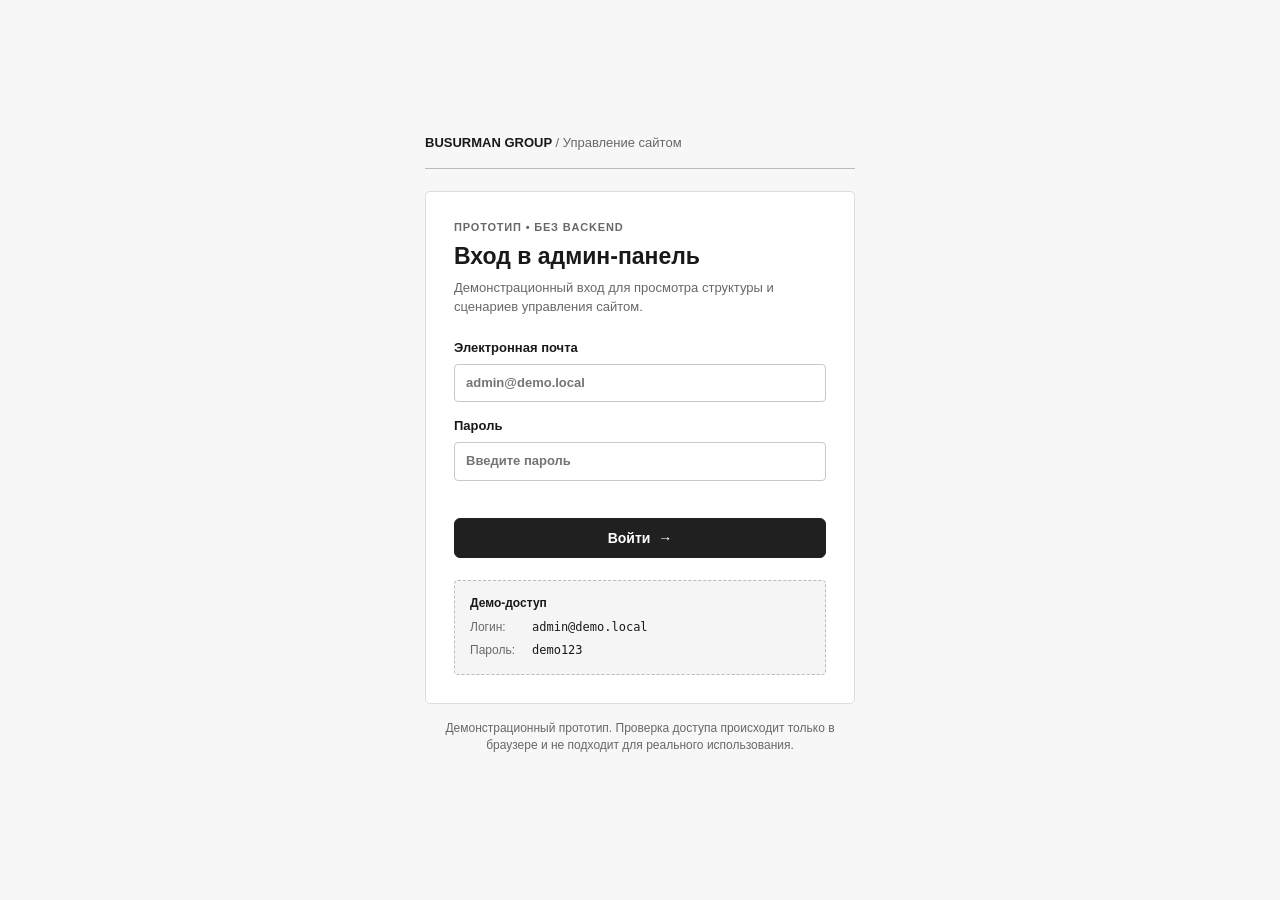
==== index.html @ 4810dc95 "first commit" ====
<!doctype html>
<html lang="ru">
<head>
  <meta charset="utf-8">
  <meta name="viewport" content="width=device-width, initial-scale=1">
  <meta name="robots" content="noindex, nofollow">
  <title>Админ-панель — Прототип</title>
  <link rel="stylesheet" href="style.css">
  <script src="app.js" defer></script>
</head>
<body data-page="admin">
  <svg aria-hidden="true" class="icon-sprite" xmlns="http://www.w3.org/2000/svg">
    <symbol id="icon-home" viewBox="0 0 24 24"><path d="M3 10.5 12 3l9 7.5" fill="none" stroke="currentColor" stroke-width="1.8" stroke-linecap="round" stroke-linejoin="round"/><path d="M5.5 9.5V20h13V9.5" fill="none" stroke="currentColor" stroke-width="1.8" stroke-linecap="round" stroke-linejoin="round"/><path d="M9.5 20v-6h5v6" fill="none" stroke="currentColor" stroke-width="1.8" stroke-linecap="round" stroke-linejoin="round"/></symbol>
    <symbol id="icon-book" viewBox="0 0 24 24"><path d="M5 4.5h10.5a3 3 0 0 1 3 3V19H8a3 3 0 0 0-3 3Z" fill="none" stroke="currentColor" stroke-width="1.8" stroke-linecap="round" stroke-linejoin="round"/><path d="M5 4.5V21" fill="none" stroke="currentColor" stroke-width="1.8" stroke-linecap="round" stroke-linejoin="round"/><path d="M8 8h7M8 11.5h7" fill="none" stroke="currentColor" stroke-width="1.8" stroke-linecap="round"/></symbol>
    <symbol id="icon-calendar" viewBox="0 0 24 24"><rect x="3.5" y="5.5" width="17" height="15" rx="2.5" fill="none" stroke="currentColor" stroke-width="1.8"/><path d="M7.5 3.5v4M16.5 3.5v4M3.5 9.5h17" fill="none" stroke="currentColor" stroke-width="1.8" stroke-linecap="round"/></symbol>
    <symbol id="icon-layout" viewBox="0 0 24 24"><rect x="3.5" y="4" width="17" height="16" rx="2.5" fill="none" stroke="currentColor" stroke-width="1.8"/><path d="M3.5 9.5h17M10 9.5V20" fill="none" stroke="currentColor" stroke-width="1.8"/></symbol>
    <symbol id="icon-users" viewBox="0 0 24 24"><path d="M9 11a3.25 3.25 0 1 0 0-6.5A3.25 3.25 0 0 0 9 11Zm7 1a2.75 2.75 0 1 0 0-5.5A2.75 2.75 0 0 0 16 12Z" fill="none" stroke="currentColor" stroke-width="1.8" stroke-linecap="round" stroke-linejoin="round"/><path d="M3.5 19a5.5 5.5 0 0 1 11 0M13.5 19a4.5 4.5 0 0 1 7 0" fill="none" stroke="currentColor" stroke-width="1.8" stroke-linecap="round"/></symbol>
    <symbol id="icon-play" viewBox="0 0 24 24"><circle cx="12" cy="12" r="8.5" fill="none" stroke="currentColor" stroke-width="1.8"/><path d="m10 8.8 5.5 3.2L10 15.2Z" fill="currentColor"/></symbol>
    <symbol id="icon-media" viewBox="0 0 24 24"><path d="M4 16V8a2 2 0 0 1 2-2h1.5a1 1 0 0 1 1 1v10a1 1 0 0 1-1 1H6a2 2 0 0 1-2-2Zm11.5 1V7a1 1 0 0 1 1-1H18a2 2 0 0 1 2 2v8a2 2 0 0 1-2 2h-1.5a1 1 0 0 1-1-1Z" fill="none" stroke="currentColor" stroke-width="1.8"/><path d="M8.5 8.5a6 6 0 0 1 7 0" fill="none" stroke="currentColor" stroke-width="1.8" stroke-linecap="round"/></symbol>
    <symbol id="icon-inbox" viewBox="0 0 24 24"><path d="M4.5 8.5 7 5h10l2.5 3.5V18a2 2 0 0 1-2 2h-11a2 2 0 0 1-2-2Z" fill="none" stroke="currentColor" stroke-width="1.8" stroke-linejoin="round"/><path d="M4.5 13h4l1.5 2h4l1.5-2h4" fill="none" stroke="currentColor" stroke-width="1.8" stroke-linecap="round" stroke-linejoin="round"/></symbol>
    <symbol id="icon-card" viewBox="0 0 24 24"><rect x="3.5" y="6" width="17" height="12" rx="2.5" fill="none" stroke="currentColor" stroke-width="1.8"/><path d="M3.5 10h17M7 14.5h3.5" fill="none" stroke="currentColor" stroke-width="1.8" stroke-linecap="round"/></symbol>
    <symbol id="icon-settings" viewBox="0 0 24 24"><path d="M12 8.5A3.5 3.5 0 1 0 12 15.5 3.5 3.5 0 0 0 12 8.5Z" fill="none" stroke="currentColor" stroke-width="1.8"/><path d="M19.4 13.2a1 1 0 0 0 .2 1.1l.1.1a1.8 1.8 0 0 1 0 2.5l-.2.2a1.8 1.8 0 0 1-2.5 0l-.1-.1a1 1 0 0 0-1.1-.2 1 1 0 0 0-.6.9V18a1.8 1.8 0 0 1-1.8 1.8h-.8A1.8 1.8 0 0 1 10.8 18v-.2a1 1 0 0 0-.6-.9 1 1 0 0 0-1.1.2l-.1.1a1.8 1.8 0 0 1-2.5 0l-.2-.2a1.8 1.8 0 0 1 0-2.5l.1-.1a1 1 0 0 0 .2-1.1 1 1 0 0 0-.9-.6H5.5A1.8 1.8 0 0 1 3.7 11v-.8a1.8 1.8 0 0 1 1.8-1.8h.2a1 1 0 0 0 .9-.6 1 1 0 0 0-.2-1.1l-.1-.1a1.8 1.8 0 0 1 0-2.5l.2-.2a1.8 1.8 0 0 1 2.5 0l.1.1a1 1 0 0 0 1.1.2 1 1 0 0 0 .6-.9V3.9A1.8 1.8 0 0 1 12.6 2h.8a1.8 1.8 0 0 1 1.8 1.8V4a1 1 0 0 0 .6.9 1 1 0 0 0 1.1-.2l.1-.1a1.8 1.8 0 0 1 2.5 0l.2.2a1.8 1.8 0 0 1 0 2.5l-.1.1a1 1 0 0 0-.2 1.1 1 1 0 0 0 .9.6h.2a1.8 1.8 0 0 1 1.8 1.8v.8a1.8 1.8 0 0 1-1.8 1.8h-.2a1 1 0 0 0-.9.6Z" fill="none" stroke="currentColor" stroke-width="1.4" stroke-linecap="round" stroke-linejoin="round"/></symbol>
    <symbol id="icon-menu" viewBox="0 0 24 24"><path d="M4 7h16M4 12h16M4 17h16" fill="none" stroke="currentColor" stroke-width="1.9" stroke-linecap="round"/></symbol>
    <symbol id="icon-close" viewBox="0 0 24 24"><path d="M6 6 18 18M18 6 6 18" fill="none" stroke="currentColor" stroke-width="1.9" stroke-linecap="round"/></symbol>
    <symbol id="icon-plus" viewBox="0 0 24 24"><path d="M12 5v14M5 12h14" fill="none" stroke="currentColor" stroke-width="1.9" stroke-linecap="round"/></symbol>
    <symbol id="icon-edit" viewBox="0 0 24 24"><path d="m4 16 10.5-10.5a2.1 2.1 0 0 1 3 0l1 1a2.1 2.1 0 0 1 0 3L8 20l-4 .5Z" fill="none" stroke="currentColor" stroke-width="1.8" stroke-linejoin="round"/><path d="M13 7l4 4" fill="none" stroke="currentColor" stroke-width="1.8" stroke-linecap="round"/></symbol>
    <symbol id="icon-trash" viewBox="0 0 24 24"><path d="M5 7h14M9 7V5h6v2M8 10v7M12 10v7M16 10v7M7 7l1 12h8l1-12" fill="none" stroke="currentColor" stroke-width="1.8" stroke-linecap="round" stroke-linejoin="round"/></symbol>
    <symbol id="icon-check" viewBox="0 0 24 24"><path d="m5 12 4.2 4.2L19 6.5" fill="none" stroke="currentColor" stroke-width="1.9" stroke-linecap="round" stroke-linejoin="round"/></symbol>
    <symbol id="icon-eye" viewBox="0 0 24 24"><path d="M2.5 12s3.5-6 9.5-6 9.5 6 9.5 6-3.5 6-9.5 6-9.5-6-9.5-6Z" fill="none" stroke="currentColor" stroke-width="1.8" stroke-linejoin="round"/><circle cx="12" cy="12" r="2.8" fill="none" stroke="currentColor" stroke-width="1.8"/></symbol>
  </svg>

  <div class="shell" id="shell">
    <aside class="sidebar" id="sidebar" aria-label="Основная навигация">
      <div class="brand">
        <div class="brand-name">BUSURMAN GROUP</div>
        <div class="brand-subtitle">Администрирование сайта</div>
      </div>
      <nav id="sidebarNav">
        <div class="nav-group-title">ОБЩЕЕ</div>
        <a class="nav-link" href="#/overview" data-route="overview"><svg class="nav-icon" aria-hidden="true"><use href="#icon-home"></use></svg><span>Обзор</span></a>

        <div class="nav-group-title">КОНТЕНТ</div>
        <a class="nav-link" href="#/programs" data-route="programs"><svg class="nav-icon" aria-hidden="true"><use href="#icon-book"></use></svg><span>Программы и цены</span></a>
        <a class="nav-link" href="#/events" data-route="events"><svg class="nav-icon" aria-hidden="true"><use href="#icon-calendar"></use></svg><span>События и места</span></a>
        <a class="nav-link" href="#/site" data-route="site"><svg class="nav-icon" aria-hidden="true"><use href="#icon-layout"></use></svg><span>Контент сайта</span></a>
        <a class="nav-link" href="#/community" data-route="community"><svg class="nav-icon" aria-hidden="true"><use href="#icon-users"></use></svg><span>Сообщество</span></a>
        <a class="nav-link" href="#/reviews" data-route="reviews"><svg class="nav-icon" aria-hidden="true"><use href="#icon-play"></use></svg><span>Видеоотзывы</span></a>
        <a class="nav-link" href="#/media" data-route="media"><svg class="nav-icon" aria-hidden="true"><use href="#icon-media"></use></svg><span>Медиа</span></a>

        <div class="nav-group-title">ЗАЯВКИ И ОПЛАТЫ</div>
        <a class="nav-link" href="#/leads" data-route="leads"><svg class="nav-icon" aria-hidden="true"><use href="#icon-inbox"></use></svg><span>Заявки</span></a>
        <a class="nav-link" href="#/payments" data-route="payments"><svg class="nav-icon" aria-hidden="true"><use href="#icon-card"></use></svg><span>Оплаты</span></a>

        <div class="nav-group-title">СИСТЕМА</div>
        <a class="nav-link" href="#/settings" data-route="settings"><svg class="nav-icon" aria-hidden="true"><use href="#icon-settings"></use></svg><span>Настройки</span></a>
      </nav>
      <div class="sidebar-footer">ТЗ v2 · 22.10.2026<br>Прототип интерфейса</div>
    </aside>

    <div class="workspace">
      <header class="topbar">
        <div class="topbar-left">
          <button type="button" class="icon-button mobile-menu" id="menuToggle" aria-label="Открыть меню" aria-expanded="false"><svg class="icon" aria-hidden="true"><use href="#icon-menu"></use></svg></button>
          <span class="topbar-label">Система управления сайтом</span>
          <span class="topbar-separator">/</span>
          <span id="currentPageName">Обзор</span>
        </div>
        <div class="topbar-right"><span class="prototype-pill">ДЕМО</span><span class="topbar-user">Администратор</span><button class="btn btn-small" type="button" data-action="logout">Выйти</button></div>
      </header>
      <main class="content" id="mainContent" tabindex="-1"></main>
    </div>
    <div id="mobileBackdrop" class="mobile-backdrop" hidden></div>
  </div>
  <div id="modalRoot"></div>
  <div id="toast" class="toast" role="status" aria-live="polite"></div>
</body>
</html>
---- style.css ----
:root {
  color-scheme: light;
  --bg: #f7f7f7;
  --paper: #ffffff;
  --ink: #191919;
  --muted: #686868;
  --border: #dddddd;
  --border-strong: #bfbfbf;
  --fill: #f1f1f1;
  --focus: #444;
  --danger: #a42c2c;
  --radius: 6px;
  font-family: -apple-system, BlinkMacSystemFont, "Segoe UI", Arial, sans-serif;
  font-size: 14px;
  line-height: 1.45;
}
* { box-sizing: border-box; }
html, body { margin: 0; min-height: 100%; }
body { background: var(--bg); color: var(--ink); }
a { color: inherit; text-decoration: none; }
a:hover { text-decoration: underline; }
button, input, select, textarea { font: inherit; }
button { cursor: pointer; }
button:disabled { cursor: not-allowed; opacity: .45; }
:focus-visible { outline: 2px solid var(--focus); outline-offset: 2px; }
h1, h2, h3, h4, p { margin-top: 0; }
h1 { font-size: 25px; line-height: 1.2; font-weight: 650; margin-bottom: 8px; }
h2 { font-size: 17px; font-weight: 650; margin-bottom: 0; }
h3 { font-size: 15px; font-weight: 650; margin-bottom: 8px; }
p { margin-bottom: 12px; }
.muted { color: var(--muted); }
.tiny { font-size: 12px; }
.small { font-size: 13px; }
.eyebrow { font-size: 11px; letter-spacing: .075em; font-weight: 700; color: var(--muted); }
.helper { color: var(--muted); font-size: 12px; margin-top: 4px; }
.shell { display: flex; min-height: 100vh; }
.sidebar { position: sticky; top: 0; height: 100vh; overflow-y: auto; flex: 0 0 246px; background: var(--paper); border-right: 1px solid var(--border); display: flex; flex-direction: column; }
.brand { padding: 24px 20px 18px; border-bottom: 1px solid var(--border); }
.brand-name { font-size: 14px; font-weight: 750; letter-spacing: .025em; }
.brand-subtitle { font-size: 12px; margin-top: 4px; color: var(--muted); }
.sidebar nav { padding: 12px 10px; }
.nav-group-title { font-size: 10px; font-weight: 700; letter-spacing: .09em; color: #777; padding: 18px 12px 7px; }
.nav-link { padding: 10px 12px; display: flex; align-items: center; gap: 10px; border-radius: 8px; color: #4d4d4d; font-size: 13px; }
.nav-link:hover { background: var(--fill); text-decoration: none; }
.nav-link.active { background: #efefef; color: #111; font-weight: 650; box-shadow: inset 0 0 0 1px #d5d5d5; }
.icon-sprite { position: absolute; width: 0; height: 0; overflow: hidden; }
.icon { width: 18px; height: 18px; display: inline-block; flex: 0 0 auto; }
.nav-icon { width: 18px; height: 18px; color: #666; flex: 0 0 auto; }
.nav-link.active .nav-icon { color: #111; }
.sidebar-footer { border-top: 1px solid var(--border); padding: 18px 20px; color: var(--muted); font-size: 12px; margin-top: auto; }
.workspace { min-width: 0; flex: 1; }
.topbar { min-height: 68px; background: var(--paper); border-bottom: 1px solid var(--border); padding: 0 34px; display: flex; justify-content: space-between; align-items: center; gap: 15px; }
.topbar-left, .topbar-right { display: flex; align-items: center; gap: 12px; min-width: 0; }
.topbar-label { color: var(--muted); }
.topbar-separator { color: #ccc; }
.topbar-user { font-size: 13px; }
.prototype-pill { font-size: 10px; padding: 3px 8px; border: 1px solid #aaa; border-radius: 3px; font-weight: 700; letter-spacing: .06em; }
.content { max-width: 1500px; padding: 32px 34px 65px; margin: 0 auto; }
.page-heading { display: flex; align-items: flex-start; justify-content: space-between; gap: 18px; margin-bottom: 22px; }
.page-heading p { color: var(--muted); margin-bottom: 0; max-width: 800px; }
.page-actions, .toolbar, .inline-actions { display: flex; align-items: center; gap: 8px; flex-wrap: wrap; }
.page-actions { justify-content: flex-end; }
.btn { display: inline-flex; justify-content: center; align-items: center; gap: 8px; border: 1px solid #bdbdbd; color: #222; background: var(--paper); border-radius: 6px; padding: 9px 13px; min-height: 36px; text-decoration: none; font-weight: 550; white-space: nowrap; }
.btn .icon { width: 16px; height: 16px; }
.btn:hover:not(:disabled) { background: #f1f1f1; text-decoration: none; }
.btn-primary { color: #fff; background: #202020; border-color: #202020; }
.btn-primary:hover:not(:disabled) { color: #fff; background: #424242; }
.btn-small { padding: 6px 9px; min-height: 29px; font-size: 12px; }
.btn-danger { color: var(--danger); border-color: #c9a4a4; }
.btn-full { width: 100%; }
.link-btn { background: transparent; border: 0; padding: 0; font-weight: 600; color: #252525; text-decoration: underline; }
.danger-text { color: var(--danger); }
.card { border: 1px solid var(--border); background: var(--paper); border-radius: var(--radius); padding: 20px; min-width: 0; }
.card + .card { margin-top: 15px; }
.section-title { display: flex; align-items: center; justify-content: space-between; gap: 15px; margin-bottom: 15px; }
.section-title .btn { flex-shrink: 0; }
.note { border: 1px dashed #bbb; background: #fbfbfb; padding: 13px 16px; font-size: 13px; color: #505050; border-radius: 4px; margin-bottom: 22px; }
.note strong { color: #222; }
.grid { display: grid; gap: 14px; }
.stats-grid { grid-template-columns: repeat(4, minmax(0, 1fr)); margin-bottom: 22px; }
.two-col { grid-template-columns: minmax(0, 1.65fr) minmax(280px, 1fr); }
.three-col { grid-template-columns: repeat(3, minmax(0, 1fr)); }
.stat-label { color: var(--muted); font-size: 12px; }
.stat-top { display: flex; align-items: center; justify-content: space-between; gap: 12px; }
.stat-icon-wrap { width: 38px; height: 38px; border-radius: 10px; display: inline-grid; place-items: center; background: #f2f2f2; border: 1px solid #e2e2e2; color: #3a3a3a; }
.stat-icon-wrap .icon { width: 18px; height: 18px; }
.stat-number { margin-top: 12px; font-size: 29px; line-height: 1; font-weight: 650; letter-spacing: -.025em; }
.stat-foot { color: var(--muted); font-size: 11px; margin-top: 10px; }
.toolbar { padding: 14px; border-bottom: 1px solid var(--border); }
.toolbar input { min-width: 200px; flex: 1; }
.toolbar select { max-width: 220px; }
input, select, textarea { background: #fff; color: #222; border: 1px solid #c9c9c9; padding: 9px 11px; border-radius: 4px; outline: none; max-width: 100%; }
input:focus, select:focus, textarea:focus { border-color: #444; box-shadow: 0 0 0 1px #777; }
input[type="checkbox"] { width: 16px; height: 16px; padding: 0; }
textarea { width: 100%; min-height: 90px; resize: vertical; }
.field { display: flex; flex-direction: column; gap: 6px; min-width: 0; font-size: 13px; font-weight: 600; }
.field > input, .field > select { width: 100%; }
.field small { color: var(--muted); font-size: 11px; font-weight: 400; }
.checkbox-field { display: flex; gap: 9px; align-items: flex-start; font-weight: 500; padding: 10px 0; }
.checkbox-field span { flex: 1; }
.form-grid { display: grid; grid-template-columns: 1fr 1fr; gap: 14px; }
.form-grid > .full { grid-column: 1 / -1; }
.table-wrap { max-width: 100%; overflow-x: auto; }
table { width: 100%; border-collapse: collapse; white-space: nowrap; font-size: 13px; }
thead { background: #fafafa; }
th, td { padding: 12px 14px; text-align: left; border-bottom: 1px solid #e9e9e9; vertical-align: middle; }
th { color: #626262; font-size: 11px; font-weight: 700; }
tbody tr:hover { background: #fcfcfc; }
tr:last-child td { border-bottom: 0; }
.td-wrap { white-space: normal; min-width: 170px; max-width: 330px; }
.cell-primary { font-weight: 600; }
.cell-detail { font-size: 11px; color: var(--muted); margin-top: 3px; }
.row-actions { display: flex; align-items: center; justify-content: flex-end; gap: 8px; }
.tag { display: inline-block; background: #f1f1f1; border: 1px solid #dedede; border-radius: 3px; padding: 3px 7px; font-size: 11px; font-weight: 600; color: #454545; }
.tag.solid { background: #e3e3e3; border-color: #b9b9b9; }
.tag.dashed { background: #fff; border-style: dashed; }
.table-footer { border-top: 1px solid var(--border); display: flex; justify-content: space-between; padding: 11px 14px; gap: 10px; font-size: 12px; color: var(--muted); }
.empty { padding: 38px 20px; text-align: center; color: var(--muted); }
.list-clean { list-style: none; padding: 0; margin: 0; }
.list-clean li { padding: 12px 0; border-top: 1px solid #ebebeb; }
.list-clean li:first-child { border-top: 0; }
.list-row { display: flex; gap: 12px; align-items: flex-start; justify-content: space-between; }
.list-row > div { min-width: 0; }
.list-row p { color: var(--muted); font-size: 12px; margin: 3px 0 0; }
.metric-bar { height: 7px; background: #ececec; border-radius: 4px; overflow: hidden; min-width: 90px; }
.metric-bar span { height: 100%; display: block; background: #555; }
.steps { display: flex; flex-wrap: wrap; gap: 7px; }
.step { flex: 1; min-width: 145px; border: 1px solid #d4d4d4; padding: 12px; border-radius: 4px; }
.step b { display: block; margin-bottom: 5px; }
.step p { color: var(--muted); font-size: 12px; margin: 0; }
.mini-heading { margin-bottom: 6px; font-weight: 650; }
.divider { height: 1px; background: var(--border); margin: 18px 0; }
.preview-list { display: grid; gap: 10px; }
.preview-item { border: 1px dashed var(--border-strong); padding: 14px; display: flex; align-items: center; justify-content: space-between; gap: 14px; border-radius: 4px; }
.preview-item .sequence { font-weight: 700; color: var(--muted); width: 25px; }
.preview-item > div { flex: 1; }
.preview-item small { display: block; margin-top: 3px; color: var(--muted); }
.tabs { display: flex; gap: 5px; border-bottom: 1px solid var(--border); padding: 0 18px; overflow-x: auto; }
.tab { border: none; background: transparent; border-bottom: 2px solid transparent; padding: 12px; white-space: nowrap; }
.tab[aria-selected="true"] { border-bottom-color: #111; font-weight: 650; }
.tab:hover { background: #f8f8f8; }
.info-grid { display: grid; grid-template-columns: 160px 1fr; gap: 10px 16px; }
.info-grid dt { color: var(--muted); }
.info-grid dd { margin: 0; overflow-wrap: anywhere; }
.modal-backdrop { position: fixed; inset: 0; z-index: 50; display: flex; justify-content: center; align-items: center; background: rgb(0 0 0 / .44); padding: 18px; }
.modal { background: white; width: min(700px, 100%); max-height: min(860px, 94vh); display: flex; flex-direction: column; border: 1px solid #777; border-radius: 5px; box-shadow: 0 12px 45px rgb(0 0 0 / .18); }
.modal-header { display: flex; align-items: center; justify-content: space-between; padding: 18px 22px; border-bottom: 1px solid var(--border); }
.modal-header h2 { margin: 0; }
.icon-button { display: inline-grid; place-items: center; width: 34px; height: 34px; background: white; border: 1px solid #ccc; border-radius: 8px; color: #333; }
.icon-button:hover { background: #f5f5f5; }
.icon-button .icon { width: 17px; height: 17px; }
.modal-body { padding: 20px 22px; overflow: auto; flex: 1 1 auto; min-height: 0; }
#entityForm { display: flex; flex-direction: column; min-height: 0; overflow: hidden; }
.modal-footer { flex: 0 0 auto; border-top: 1px solid var(--border); padding: 15px 22px; display: flex; justify-content: flex-end; gap: 9px; }
.form-error { color: var(--danger); font-size: 12px; min-height: 18px; margin: 4px 0; }
.toast { position: fixed; bottom: 25px; right: 25px; z-index: 60; padding: 12px 18px; background: #252525; color: white; border-radius: 4px; box-shadow: 0 8px 24px rgb(0 0 0 / .14); opacity: 0; transform: translateY(12px); pointer-events: none; transition: opacity .2s, transform .2s; font-size: 13px; }
.toast.visible { opacity: 1; transform: translateY(0); }
.login-page { min-height: 100vh; display: grid; place-items: center; padding: 25px; }
.login-wrap { width: 100%; max-width: 430px; }
.login-topline { font-weight: 700; font-size: 13px; padding-bottom: 15px; border-bottom: 1px solid #bbb; margin-bottom: 22px; }
.login-topline span { font-weight: 400; color: var(--muted); }
.login-card { padding: 28px; background: #fff; border: 1px solid var(--border); border-radius: 5px; }
.login-card h1 { font-size: 23px; margin-top: 8px; }
.login-card .muted { font-size: 13px; margin: 0 0 22px; }
.login-card .field { margin-bottom: 15px; }
.demo-credentials { padding: 14px 15px; background: #f5f5f5; border: 1px dashed #bbb; border-radius: 4px; margin-top: 22px; font-size: 12px; }
.demo-credentials > div { margin-top: 6px; display: flex; gap: 8px; }
.demo-credentials span { color: var(--muted); width: 54px; }
.demo-credentials code { font-size: 12px; }
.login-note { margin-top: 16px; text-align: center; }
.quick-grid .btn { justify-content: flex-start; }
.mobile-menu, .mobile-backdrop { display: none; }
@media (max-width: 1050px) { .stats-grid { grid-template-columns: repeat(2, minmax(0, 1fr)); } .two-col, .three-col { grid-template-columns: 1fr; } .sidebar { flex-basis: 220px; } .content { padding: 25px; } .topbar { padding: 0 25px; } }
@media (max-width: 760px) {
  .sidebar { position: fixed; left: 0; top: 0; width: 265px; height: 100vh; z-index: 40; transform: translateX(-110%); transition: transform .2s; box-shadow: 3px 0 16px rgb(0 0 0 / .08); }
  .sidebar.open { transform: translateX(0); }
  .mobile-menu { display: inline-grid; }
  .mobile-backdrop:not([hidden]) { display: block; background: rgb(0 0 0 / .25); position: fixed; inset: 0; z-index: 30; }
  .topbar { min-height: 58px; padding: 0 16px; }
  .topbar-label, .topbar-separator, .topbar-user { display: none; }
  .content { padding: 21px 15px 40px; }
  .page-heading { display: block; }
  .page-actions { margin-top: 13px; justify-content: flex-start; }
  h1 { font-size: 22px; }
  .card { padding: 14px; }
  .toolbar { padding: 10px; }
  .toolbar input { flex-basis: 100%; }
  .toolbar select { max-width: none; flex: 1; min-width: 120px; }
  .form-grid { grid-template-columns: 1fr; }
  .info-grid { grid-template-columns: 110px 1fr; }
  .modal-body { padding: 16px; }
  .modal-header, .modal-footer { padding: 13px 16px; }
  .preview-item { align-items: flex-start; }
  .preview-item .btn { align-self: center; }
}
@media (max-width: 400px) { .stats-grid { grid-template-columns: 1fr 1fr; gap: 8px; } .stat-number { font-size: 23px; } .stat-foot { font-size: 10px; } .login-card { padding: 20px; } }
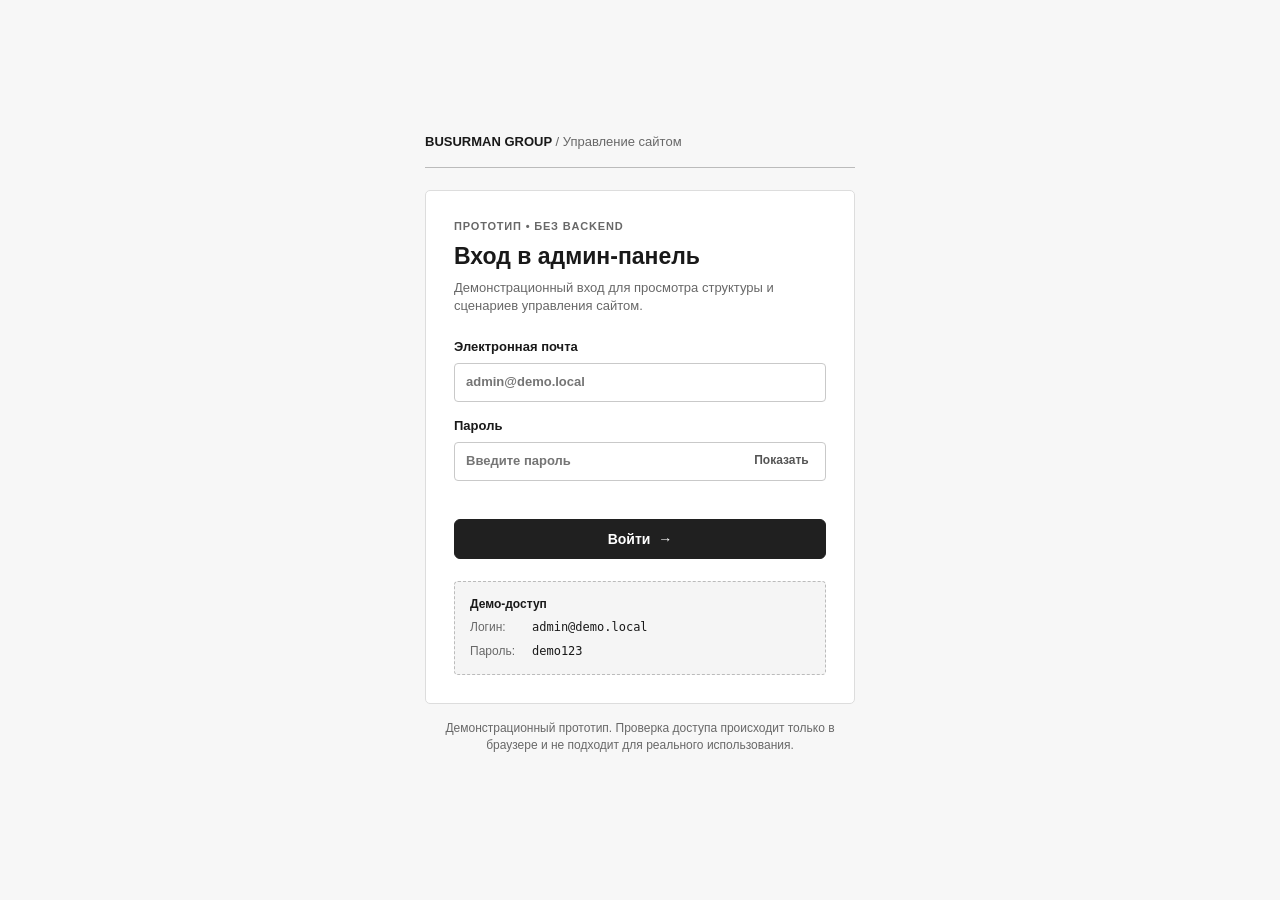
==== commit 9b444874: "feat(admin): improve sidebar navigation with nested menus, custom icons and smooth animations" ====
--- a/index.html
+++ b/index.html
@@ -1,77 +1,115 @@
-<!doctype html>
+<!DOCTYPE html>
+
 <html lang="ru">
 <head>
-  <meta charset="utf-8">
-  <meta name="viewport" content="width=device-width, initial-scale=1">
-  <meta name="robots" content="noindex, nofollow">
-  <title>Админ-панель — Прототип</title>
-  <link rel="stylesheet" href="style.css">
-  <script src="app.js" defer></script>
+<meta charset="utf-8"/>
+<meta content="width=device-width, initial-scale=1" name="viewport"/>
+<meta content="noindex, nofollow" name="robots"/>
+<title>Админ-панель — Прототип</title>
+<link href="style.css?v=5.0.0" rel="stylesheet"/>
+<script defer="" src="app.js?v=5.0.0"></script>
 </head>
 <body data-page="admin">
-  <svg aria-hidden="true" class="icon-sprite" xmlns="http://www.w3.org/2000/svg">
-    <symbol id="icon-home" viewBox="0 0 24 24"><path d="M3 10.5 12 3l9 7.5" fill="none" stroke="currentColor" stroke-width="1.8" stroke-linecap="round" stroke-linejoin="round"/><path d="M5.5 9.5V20h13V9.5" fill="none" stroke="currentColor" stroke-width="1.8" stroke-linecap="round" stroke-linejoin="round"/><path d="M9.5 20v-6h5v6" fill="none" stroke="currentColor" stroke-width="1.8" stroke-linecap="round" stroke-linejoin="round"/></symbol>
-    <symbol id="icon-book" viewBox="0 0 24 24"><path d="M5 4.5h10.5a3 3 0 0 1 3 3V19H8a3 3 0 0 0-3 3Z" fill="none" stroke="currentColor" stroke-width="1.8" stroke-linecap="round" stroke-linejoin="round"/><path d="M5 4.5V21" fill="none" stroke="currentColor" stroke-width="1.8" stroke-linecap="round" stroke-linejoin="round"/><path d="M8 8h7M8 11.5h7" fill="none" stroke="currentColor" stroke-width="1.8" stroke-linecap="round"/></symbol>
-    <symbol id="icon-calendar" viewBox="0 0 24 24"><rect x="3.5" y="5.5" width="17" height="15" rx="2.5" fill="none" stroke="currentColor" stroke-width="1.8"/><path d="M7.5 3.5v4M16.5 3.5v4M3.5 9.5h17" fill="none" stroke="currentColor" stroke-width="1.8" stroke-linecap="round"/></symbol>
-    <symbol id="icon-layout" viewBox="0 0 24 24"><rect x="3.5" y="4" width="17" height="16" rx="2.5" fill="none" stroke="currentColor" stroke-width="1.8"/><path d="M3.5 9.5h17M10 9.5V20" fill="none" stroke="currentColor" stroke-width="1.8"/></symbol>
-    <symbol id="icon-users" viewBox="0 0 24 24"><path d="M9 11a3.25 3.25 0 1 0 0-6.5A3.25 3.25 0 0 0 9 11Zm7 1a2.75 2.75 0 1 0 0-5.5A2.75 2.75 0 0 0 16 12Z" fill="none" stroke="currentColor" stroke-width="1.8" stroke-linecap="round" stroke-linejoin="round"/><path d="M3.5 19a5.5 5.5 0 0 1 11 0M13.5 19a4.5 4.5 0 0 1 7 0" fill="none" stroke="currentColor" stroke-width="1.8" stroke-linecap="round"/></symbol>
-    <symbol id="icon-play" viewBox="0 0 24 24"><circle cx="12" cy="12" r="8.5" fill="none" stroke="currentColor" stroke-width="1.8"/><path d="m10 8.8 5.5 3.2L10 15.2Z" fill="currentColor"/></symbol>
-    <symbol id="icon-media" viewBox="0 0 24 24"><path d="M4 16V8a2 2 0 0 1 2-2h1.5a1 1 0 0 1 1 1v10a1 1 0 0 1-1 1H6a2 2 0 0 1-2-2Zm11.5 1V7a1 1 0 0 1 1-1H18a2 2 0 0 1 2 2v8a2 2 0 0 1-2 2h-1.5a1 1 0 0 1-1-1Z" fill="none" stroke="currentColor" stroke-width="1.8"/><path d="M8.5 8.5a6 6 0 0 1 7 0" fill="none" stroke="currentColor" stroke-width="1.8" stroke-linecap="round"/></symbol>
-    <symbol id="icon-inbox" viewBox="0 0 24 24"><path d="M4.5 8.5 7 5h10l2.5 3.5V18a2 2 0 0 1-2 2h-11a2 2 0 0 1-2-2Z" fill="none" stroke="currentColor" stroke-width="1.8" stroke-linejoin="round"/><path d="M4.5 13h4l1.5 2h4l1.5-2h4" fill="none" stroke="currentColor" stroke-width="1.8" stroke-linecap="round" stroke-linejoin="round"/></symbol>
-    <symbol id="icon-card" viewBox="0 0 24 24"><rect x="3.5" y="6" width="17" height="12" rx="2.5" fill="none" stroke="currentColor" stroke-width="1.8"/><path d="M3.5 10h17M7 14.5h3.5" fill="none" stroke="currentColor" stroke-width="1.8" stroke-linecap="round"/></symbol>
-    <symbol id="icon-settings" viewBox="0 0 24 24"><path d="M12 8.5A3.5 3.5 0 1 0 12 15.5 3.5 3.5 0 0 0 12 8.5Z" fill="none" stroke="currentColor" stroke-width="1.8"/><path d="M19.4 13.2a1 1 0 0 0 .2 1.1l.1.1a1.8 1.8 0 0 1 0 2.5l-.2.2a1.8 1.8 0 0 1-2.5 0l-.1-.1a1 1 0 0 0-1.1-.2 1 1 0 0 0-.6.9V18a1.8 1.8 0 0 1-1.8 1.8h-.8A1.8 1.8 0 0 1 10.8 18v-.2a1 1 0 0 0-.6-.9 1 1 0 0 0-1.1.2l-.1.1a1.8 1.8 0 0 1-2.5 0l-.2-.2a1.8 1.8 0 0 1 0-2.5l.1-.1a1 1 0 0 0 .2-1.1 1 1 0 0 0-.9-.6H5.5A1.8 1.8 0 0 1 3.7 11v-.8a1.8 1.8 0 0 1 1.8-1.8h.2a1 1 0 0 0 .9-.6 1 1 0 0 0-.2-1.1l-.1-.1a1.8 1.8 0 0 1 0-2.5l.2-.2a1.8 1.8 0 0 1 2.5 0l.1.1a1 1 0 0 0 1.1.2 1 1 0 0 0 .6-.9V3.9A1.8 1.8 0 0 1 12.6 2h.8a1.8 1.8 0 0 1 1.8 1.8V4a1 1 0 0 0 .6.9 1 1 0 0 0 1.1-.2l.1-.1a1.8 1.8 0 0 1 2.5 0l.2.2a1.8 1.8 0 0 1 0 2.5l-.1.1a1 1 0 0 0-.2 1.1 1 1 0 0 0 .9.6h.2a1.8 1.8 0 0 1 1.8 1.8v.8a1.8 1.8 0 0 1-1.8 1.8h-.2a1 1 0 0 0-.9.6Z" fill="none" stroke="currentColor" stroke-width="1.4" stroke-linecap="round" stroke-linejoin="round"/></symbol>
-    <symbol id="icon-menu" viewBox="0 0 24 24"><path d="M4 7h16M4 12h16M4 17h16" fill="none" stroke="currentColor" stroke-width="1.9" stroke-linecap="round"/></symbol>
-    <symbol id="icon-close" viewBox="0 0 24 24"><path d="M6 6 18 18M18 6 6 18" fill="none" stroke="currentColor" stroke-width="1.9" stroke-linecap="round"/></symbol>
-    <symbol id="icon-plus" viewBox="0 0 24 24"><path d="M12 5v14M5 12h14" fill="none" stroke="currentColor" stroke-width="1.9" stroke-linecap="round"/></symbol>
-    <symbol id="icon-edit" viewBox="0 0 24 24"><path d="m4 16 10.5-10.5a2.1 2.1 0 0 1 3 0l1 1a2.1 2.1 0 0 1 0 3L8 20l-4 .5Z" fill="none" stroke="currentColor" stroke-width="1.8" stroke-linejoin="round"/><path d="M13 7l4 4" fill="none" stroke="currentColor" stroke-width="1.8" stroke-linecap="round"/></symbol>
-    <symbol id="icon-trash" viewBox="0 0 24 24"><path d="M5 7h14M9 7V5h6v2M8 10v7M12 10v7M16 10v7M7 7l1 12h8l1-12" fill="none" stroke="currentColor" stroke-width="1.8" stroke-linecap="round" stroke-linejoin="round"/></symbol>
-    <symbol id="icon-check" viewBox="0 0 24 24"><path d="m5 12 4.2 4.2L19 6.5" fill="none" stroke="currentColor" stroke-width="1.9" stroke-linecap="round" stroke-linejoin="round"/></symbol>
-    <symbol id="icon-eye" viewBox="0 0 24 24"><path d="M2.5 12s3.5-6 9.5-6 9.5 6 9.5 6-3.5 6-9.5 6-9.5-6-9.5-6Z" fill="none" stroke="currentColor" stroke-width="1.8" stroke-linejoin="round"/><circle cx="12" cy="12" r="2.8" fill="none" stroke="currentColor" stroke-width="1.8"/></symbol>
-  </svg>
-
-  <div class="shell" id="shell">
-    <aside class="sidebar" id="sidebar" aria-label="Основная навигация">
-      <div class="brand">
-        <div class="brand-name">BUSURMAN GROUP</div>
-        <div class="brand-subtitle">Администрирование сайта</div>
-      </div>
-      <nav id="sidebarNav">
-        <div class="nav-group-title">ОБЩЕЕ</div>
-        <a class="nav-link" href="#/overview" data-route="overview"><svg class="nav-icon" aria-hidden="true"><use href="#icon-home"></use></svg><span>Обзор</span></a>
-
-        <div class="nav-group-title">КОНТЕНТ</div>
-        <a class="nav-link" href="#/programs" data-route="programs"><svg class="nav-icon" aria-hidden="true"><use href="#icon-book"></use></svg><span>Программы и цены</span></a>
-        <a class="nav-link" href="#/events" data-route="events"><svg class="nav-icon" aria-hidden="true"><use href="#icon-calendar"></use></svg><span>События и места</span></a>
-        <a class="nav-link" href="#/site" data-route="site"><svg class="nav-icon" aria-hidden="true"><use href="#icon-layout"></use></svg><span>Контент сайта</span></a>
-        <a class="nav-link" href="#/community" data-route="community"><svg class="nav-icon" aria-hidden="true"><use href="#icon-users"></use></svg><span>Сообщество</span></a>
-        <a class="nav-link" href="#/reviews" data-route="reviews"><svg class="nav-icon" aria-hidden="true"><use href="#icon-play"></use></svg><span>Видеоотзывы</span></a>
-        <a class="nav-link" href="#/media" data-route="media"><svg class="nav-icon" aria-hidden="true"><use href="#icon-media"></use></svg><span>Медиа</span></a>
-
-        <div class="nav-group-title">ЗАЯВКИ И ОПЛАТЫ</div>
-        <a class="nav-link" href="#/leads" data-route="leads"><svg class="nav-icon" aria-hidden="true"><use href="#icon-inbox"></use></svg><span>Заявки</span></a>
-        <a class="nav-link" href="#/payments" data-route="payments"><svg class="nav-icon" aria-hidden="true"><use href="#icon-card"></use></svg><span>Оплаты</span></a>
-
-        <div class="nav-group-title">СИСТЕМА</div>
-        <a class="nav-link" href="#/settings" data-route="settings"><svg class="nav-icon" aria-hidden="true"><use href="#icon-settings"></use></svg><span>Настройки</span></a>
-      </nav>
-      <div class="sidebar-footer">ТЗ v2 · 22.10.2026<br>Прототип интерфейса</div>
-    </aside>
-
-    <div class="workspace">
-      <header class="topbar">
-        <div class="topbar-left">
-          <button type="button" class="icon-button mobile-menu" id="menuToggle" aria-label="Открыть меню" aria-expanded="false"><svg class="icon" aria-hidden="true"><use href="#icon-menu"></use></svg></button>
-          <span class="topbar-label">Система управления сайтом</span>
-          <span class="topbar-separator">/</span>
-          <span id="currentPageName">Обзор</span>
-        </div>
-        <div class="topbar-right"><span class="prototype-pill">ДЕМО</span><span class="topbar-user">Администратор</span><button class="btn btn-small" type="button" data-action="logout">Выйти</button></div>
-      </header>
-      <main class="content" id="mainContent" tabindex="-1"></main>
-    </div>
-    <div id="mobileBackdrop" class="mobile-backdrop" hidden></div>
-  </div>
-  <div id="modalRoot"></div>
-  <div id="toast" class="toast" role="status" aria-live="polite"></div>
+<svg aria-hidden="true" class="icon-sprite" xmlns="http://www.w3.org/2000/svg">
+<symbol id="icon-tags" viewbox="0 0 24 24"><path d="M4 5h10l6 6-9 9-7-7Z" fill="none" stroke="currentColor" stroke-linejoin="round" stroke-width="1.8"></path><circle cx="9" cy="9" fill="none" r="1.5" stroke="currentColor" stroke-width="1.8"></circle></symbol>
+<symbol id="icon-images" viewbox="0 0 24 24"><rect fill="none" height="16" rx="2" stroke="currentColor" stroke-width="1.8" width="16" x="4" y="4"></rect><circle cx="9" cy="9" fill="none" r="1.4" stroke="currentColor" stroke-width="1.8"></circle><path d="m5 17 4.5-4.5 3 3L15 13l4 4" fill="none" stroke="currentColor" stroke-linecap="round" stroke-linejoin="round" stroke-width="1.8"></path></symbol>
+<symbol id="icon-chart" viewbox="0 0 24 24"><path d="M4 20V11h4v9M10 20V5h4v15M16 20v-8h4v8M3 20h18" fill="none" stroke="currentColor" stroke-linejoin="round" stroke-width="1.8"></path></symbol>
+<symbol id="icon-shield" viewbox="0 0 24 24"><path d="m12 3 8 3v6c0 5-3.5 7.5-8 9-4.5-1.5-8-4-8-9V6Z" fill="none" stroke="currentColor" stroke-linejoin="round" stroke-width="1.8"></path><path d="M9 12.5 11 15l4.5-5" fill="none" stroke="currentColor" stroke-linejoin="round" stroke-width="1.8"></path></symbol>
+<symbol id="icon-monitor" viewbox="0 0 24 24"><rect fill="none" height="13" rx="2" stroke="currentColor" stroke-width="1.8" width="18" x="3" y="4"></rect><path d="M8 21h8M12 17v4" stroke="currentColor" stroke-linecap="round" stroke-width="1.8"></path></symbol>
+<symbol id="icon-home" viewbox="0 0 24 24"><path d="M3 10.5 12 3l9 7.5" fill="none" stroke="currentColor" stroke-linecap="round" stroke-linejoin="round" stroke-width="1.8"></path><path d="M5.5 9.5V20h13V9.5" fill="none" stroke="currentColor" stroke-linecap="round" stroke-linejoin="round" stroke-width="1.8"></path><path d="M9.5 20v-6h5v6" fill="none" stroke="currentColor" stroke-linecap="round" stroke-linejoin="round" stroke-width="1.8"></path></symbol>
+<symbol id="icon-book" viewbox="0 0 24 24"><path d="M5 4.5h10.5a3 3 0 0 1 3 3V19H8a3 3 0 0 0-3 3Z" fill="none" stroke="currentColor" stroke-linecap="round" stroke-linejoin="round" stroke-width="1.8"></path><path d="M5 4.5V21" fill="none" stroke="currentColor" stroke-linecap="round" stroke-linejoin="round" stroke-width="1.8"></path><path d="M8 8h7M8 11.5h7" fill="none" stroke="currentColor" stroke-linecap="round" stroke-width="1.8"></path></symbol>
+<symbol id="icon-calendar" viewbox="0 0 24 24"><rect fill="none" height="15" rx="2.5" stroke="currentColor" stroke-width="1.8" width="17" x="3.5" y="5.5"></rect><path d="M7.5 3.5v4M16.5 3.5v4M3.5 9.5h17" fill="none" stroke="currentColor" stroke-linecap="round" stroke-width="1.8"></path></symbol>
+<symbol id="icon-layout" viewbox="0 0 24 24"><rect fill="none" height="16" rx="2.5" stroke="currentColor" stroke-width="1.8" width="17" x="3.5" y="4"></rect><path d="M3.5 9.5h17M10 9.5V20" fill="none" stroke="currentColor" stroke-width="1.8"></path></symbol>
+<symbol id="icon-users" viewbox="0 0 24 24"><path d="M9 11a3.25 3.25 0 1 0 0-6.5A3.25 3.25 0 0 0 9 11Zm7 1a2.75 2.75 0 1 0 0-5.5A2.75 2.75 0 0 0 16 12Z" fill="none" stroke="currentColor" stroke-linecap="round" stroke-linejoin="round" stroke-width="1.8"></path><path d="M3.5 19a5.5 5.5 0 0 1 11 0M13.5 19a4.5 4.5 0 0 1 7 0" fill="none" stroke="currentColor" stroke-linecap="round" stroke-width="1.8"></path></symbol>
+<symbol id="icon-play" viewbox="0 0 24 24"><circle cx="12" cy="12" fill="none" r="8.5" stroke="currentColor" stroke-width="1.8"></circle><path d="m10 8.8 5.5 3.2L10 15.2Z" fill="currentColor"></path></symbol>
+<symbol id="icon-media" viewbox="0 0 24 24"><path d="M4 16V8a2 2 0 0 1 2-2h1.5a1 1 0 0 1 1 1v10a1 1 0 0 1-1 1H6a2 2 0 0 1-2-2Zm11.5 1V7a1 1 0 0 1 1-1H18a2 2 0 0 1 2 2v8a2 2 0 0 1-2 2h-1.5a1 1 0 0 1-1-1Z" fill="none" stroke="currentColor" stroke-width="1.8"></path><path d="M8.5 8.5a6 6 0 0 1 7 0" fill="none" stroke="currentColor" stroke-linecap="round" stroke-width="1.8"></path></symbol>
+<symbol id="icon-inbox" viewbox="0 0 24 24"><path d="M4.5 8.5 7 5h10l2.5 3.5V18a2 2 0 0 1-2 2h-11a2 2 0 0 1-2-2Z" fill="none" stroke="currentColor" stroke-linejoin="round" stroke-width="1.8"></path><path d="M4.5 13h4l1.5 2h4l1.5-2h4" fill="none" stroke="currentColor" stroke-linecap="round" stroke-linejoin="round" stroke-width="1.8"></path></symbol>
+<symbol id="icon-card" viewbox="0 0 24 24"><rect fill="none" height="12" rx="2.5" stroke="currentColor" stroke-width="1.8" width="17" x="3.5" y="6"></rect><path d="M3.5 10h17M7 14.5h3.5" fill="none" stroke="currentColor" stroke-linecap="round" stroke-width="1.8"></path></symbol>
+<symbol id="icon-settings" viewbox="0 0 24 24"><path d="M12 8.5A3.5 3.5 0 1 0 12 15.5 3.5 3.5 0 0 0 12 8.5Z" fill="none" stroke="currentColor" stroke-width="1.8"></path><path d="M19.4 13.2a1 1 0 0 0 .2 1.1l.1.1a1.8 1.8 0 0 1 0 2.5l-.2.2a1.8 1.8 0 0 1-2.5 0l-.1-.1a1 1 0 0 0-1.1-.2 1 1 0 0 0-.6.9V18a1.8 1.8 0 0 1-1.8 1.8h-.8A1.8 1.8 0 0 1 10.8 18v-.2a1 1 0 0 0-.6-.9 1 1 0 0 0-1.1.2l-.1.1a1.8 1.8 0 0 1-2.5 0l-.2-.2a1.8 1.8 0 0 1 0-2.5l.1-.1a1 1 0 0 0 .2-1.1 1 1 0 0 0-.9-.6H5.5A1.8 1.8 0 0 1 3.7 11v-.8a1.8 1.8 0 0 1 1.8-1.8h.2a1 1 0 0 0 .9-.6 1 1 0 0 0-.2-1.1l-.1-.1a1.8 1.8 0 0 1 0-2.5l.2-.2a1.8 1.8 0 0 1 2.5 0l.1.1a1 1 0 0 0 1.1.2 1 1 0 0 0 .6-.9V3.9A1.8 1.8 0 0 1 12.6 2h.8a1.8 1.8 0 0 1 1.8 1.8V4a1 1 0 0 0 .6.9 1 1 0 0 0 1.1-.2l.1-.1a1.8 1.8 0 0 1 2.5 0l.2.2a1.8 1.8 0 0 1 0 2.5l-.1.1a1 1 0 0 0-.2 1.1 1 1 0 0 0 .9.6h.2a1.8 1.8 0 0 1 1.8 1.8v.8a1.8 1.8 0 0 1-1.8 1.8h-.2a1 1 0 0 0-.9.6Z" fill="none" stroke="currentColor" stroke-linecap="round" stroke-linejoin="round" stroke-width="1.4"></path></symbol>
+<symbol id="icon-menu" viewbox="0 0 24 24"><path d="M4 7h16M4 12h16M4 17h16" fill="none" stroke="currentColor" stroke-linecap="round" stroke-width="1.9"></path></symbol>
+<symbol id="icon-close" viewbox="0 0 24 24"><path d="M6 6 18 18M18 6 6 18" fill="none" stroke="currentColor" stroke-linecap="round" stroke-width="1.9"></path></symbol>
+<symbol id="icon-plus" viewbox="0 0 24 24"><path d="M12 5v14M5 12h14" fill="none" stroke="currentColor" stroke-linecap="round" stroke-width="1.9"></path></symbol>
+<symbol id="icon-edit" viewbox="0 0 24 24"><path d="m4 16 10.5-10.5a2.1 2.1 0 0 1 3 0l1 1a2.1 2.1 0 0 1 0 3L8 20l-4 .5Z" fill="none" stroke="currentColor" stroke-linejoin="round" stroke-width="1.8"></path><path d="M13 7l4 4" fill="none" stroke="currentColor" stroke-linecap="round" stroke-width="1.8"></path></symbol>
+<symbol id="icon-trash" viewbox="0 0 24 24"><path d="M5 7h14M9 7V5h6v2M8 10v7M12 10v7M16 10v7M7 7l1 12h8l1-12" fill="none" stroke="currentColor" stroke-linecap="round" stroke-linejoin="round" stroke-width="1.8"></path></symbol>
+<symbol id="icon-check" viewbox="0 0 24 24"><path d="m5 12 4.2 4.2L19 6.5" fill="none" stroke="currentColor" stroke-linecap="round" stroke-linejoin="round" stroke-width="1.9"></path></symbol>
+<symbol id="icon-eye" viewbox="0 0 24 24"><path d="M2.5 12s3.5-6 9.5-6 9.5 6 9.5 6-3.5 6-9.5 6-9.5-6-9.5-6Z" fill="none" stroke="currentColor" stroke-linejoin="round" stroke-width="1.8"></path><circle cx="12" cy="12" fill="none" r="2.8" stroke="currentColor" stroke-width="1.8"></circle></symbol>
+<symbol fill="none" id="icon-file-text" stroke="currentColor" stroke-linecap="round" stroke-linejoin="round" stroke-width="1.8" viewbox="0 0 24 24"><path d="M14 2.5H6a2 2 0 0 0-2 2v15a2 2 0 0 0 2 2h12a2 2 0 0 0 2-2v-11Z"></path><path d="M14 2.5v6h6M8 13h8M8 17h6"></path></symbol><symbol fill="none" id="icon-graduation-cap" stroke="currentColor" stroke-linecap="round" stroke-linejoin="round" stroke-width="1.8" viewbox="0 0 24 24"><path d="m2.5 9 9.5-5 9.5 5-9.5 5Z"></path><path d="M6.5 11.5v5c3.1 2.7 7.9 2.7 11 0v-5M21.5 9v7"></path></symbol><symbol fill="none" id="icon-calendar-range" stroke="currentColor" stroke-linecap="round" stroke-linejoin="round" stroke-width="1.8" viewbox="0 0 24 24"><rect height="16" rx="2" width="17" x="3.5" y="5"></rect><path d="M7.5 3v4M16.5 3v4M3.5 10h17M8 14h3M13 14h3M8 18h3"></path></symbol><symbol fill="none" id="icon-clapperboard" stroke="currentColor" stroke-linecap="round" stroke-linejoin="round" stroke-width="1.8" viewbox="0 0 24 24"><rect height="15" rx="2" width="17" x="3.5" y="5"></rect><path d="M3.5 10h17M7 5l-3.5 5M13.5 5 10 10M20 5l-3.5 5M10 13l5 2.8-5 2.7Z"></path></symbol><symbol fill="none" id="icon-message-square-quote" stroke="currentColor" stroke-linecap="round" stroke-linejoin="round" stroke-width="1.8" viewbox="0 0 24 24"><path d="M5 4.5h14a2 2 0 0 1 2 2v10a2 2 0 0 1-2 2H9l-5.5 3v-15a2 2 0 0 1 1.5-2Z"></path><path d="M8 9h3v3H8ZM14 9h3v3h-3Z"></path></symbol><symbol fill="none" id="icon-files" stroke="currentColor" stroke-linecap="round" stroke-linejoin="round" stroke-width="1.8" viewbox="0 0 24 24"><rect height="14" rx="2" width="13" x="7" y="7"></rect><path d="M17 7V5a2 2 0 0 0-2-2H6a2 2 0 0 0-2 2v11a2 2 0 0 0 2 2h1"></path></symbol><symbol fill="none" id="icon-user-round" stroke="currentColor" stroke-linecap="round" stroke-linejoin="round" stroke-width="1.8" viewbox="0 0 24 24"><circle cx="12" cy="8" r="3.5"></circle><path d="M5 20a7 7 0 0 1 14 0"></path></symbol><symbol fill="none" id="icon-chart-line" stroke="currentColor" stroke-linecap="round" stroke-linejoin="round" stroke-width="1.8" viewbox="0 0 24 24"><path d="M3 3v18h18M7 15l4-4 3 2 6-7"></path><path d="M17 6h3v3"></path></symbol><symbol fill="none" id="icon-user-cog" stroke="currentColor" stroke-linecap="round" stroke-linejoin="round" stroke-width="1.8" viewbox="0 0 24 24"><circle cx="9.5" cy="8" r="3.5"></circle><path d="M3 20a6.5 6.5 0 0 1 10-5.5"></path><circle cx="18" cy="17" r="2.2"></circle><path d="M18 12.5v1M18 20.5v1M13.5 17h1M21.5 17h1M14.8 13.8l.7.7M20.5 19.5l.7.7M21.2 13.8l-.7.7M15.5 19.5l-.7.7"></path></symbol><symbol fill="none" id="icon-chevron-down" stroke="currentColor" stroke-linecap="round" stroke-linejoin="round" stroke-width="1.8" viewbox="0 0 24 24"><path d="m6 9 6 6 6-6"></path></symbol><symbol fill="none" id="icon-log-out" stroke="currentColor" stroke-linecap="round" stroke-linejoin="round" stroke-width="1.8" viewbox="0 0 24 24"><path d="M10 4H6a2 2 0 0 0-2 2v12a2 2 0 0 0 2 2h4M14 8l4 4-4 4M8 12h10"></path></symbol></svg>
+<div class="shell" id="shell">
+<aside aria-label="Основная навигация" class="sidebar" id="sidebar">
+<div class="brand">
+<div class="brand-name">BUSURMAN GROUP</div>
+<div class="brand-subtitle">Администрирование сайта</div>
+</div>
+<nav aria-label="Основная навигация админ-панели" id="sidebarNav">
+<a class="nav-link nav-overview" data-route="overview" href="#/overview"><svg aria-hidden="true" class="nav-icon"><use href="#icon-home"></use></svg><span>Обзор</span></a>
+<section class="nav-section" data-nav-section="site">
+<button aria-controls="nav-panel-site" aria-expanded="false" class="nav-group-toggle" data-nav-toggle="site" type="button">
+<svg aria-hidden="true" class="nav-icon"><use href="#icon-layout"></use></svg><span class="nav-section-title">Сайт</span><svg aria-hidden="true" class="nav-chevron"><use href="#icon-chevron-down"></use></svg>
+</button>
+<div aria-hidden="true" class="nav-group-panel" id="nav-panel-site" inert="">
+<div class="nav-panel-inner"><div class="nav-subnav">
+<a class="nav-link nav-child" data-route="site" href="#/site"><svg aria-hidden="true" class="nav-child-icon"><use href="#icon-file-text"></use></svg><span>Страницы</span></a>
+<a class="nav-link nav-child" data-route="programs" href="#/programs"><svg aria-hidden="true" class="nav-child-icon"><use href="#icon-graduation-cap"></use></svg><span>Программы</span></a>
+<a class="nav-link nav-child" data-route="tariffs" href="#/tariffs"><svg aria-hidden="true" class="nav-child-icon"><use href="#icon-tags"></use></svg><span>Тарифы</span></a>
+<a class="nav-link nav-child" data-route="events" href="#/events"><svg aria-hidden="true" class="nav-child-icon"><use href="#icon-calendar-range"></use></svg><span>События</span></a>
+<a class="nav-link nav-child" data-route="community" href="#/community"><svg aria-hidden="true" class="nav-child-icon"><use href="#icon-users"></use></svg><span>Сообщество</span></a>
+<a class="nav-link nav-child" data-route="preview" href="#/preview"><svg aria-hidden="true" class="nav-child-icon"><use href="#icon-monitor"></use></svg><span>Предпросмотр</span></a>
+</div></div>
+</div>
+</section>
+<section class="nav-section" data-nav-section="media">
+<button aria-controls="nav-panel-media" aria-expanded="false" class="nav-group-toggle" data-nav-toggle="media" type="button">
+<svg aria-hidden="true" class="nav-icon"><use href="#icon-media"></use></svg><span class="nav-section-title">Медиа</span><svg aria-hidden="true" class="nav-chevron"><use href="#icon-chevron-down"></use></svg>
+</button>
+<div aria-hidden="true" class="nav-group-panel" id="nav-panel-media" inert="">
+<div class="nav-panel-inner"><div class="nav-subnav">
+<a class="nav-link nav-child" data-route="media" href="#/media"><svg aria-hidden="true" class="nav-child-icon"><use href="#icon-clapperboard"></use></svg><span>Материалы</span></a>
+<a class="nav-link nav-child" data-route="reviews" href="#/reviews"><svg aria-hidden="true" class="nav-child-icon"><use href="#icon-message-square-quote"></use></svg><span>Видеоотзывы</span></a>
+<a class="nav-link nav-child" data-route="library" href="#/library"><svg aria-hidden="true" class="nav-child-icon"><use href="#icon-images"></use></svg><span>Библиотека</span></a>
+</div></div>
+</div>
+</section>
+<section class="nav-section" data-nav-section="sales">
+<button aria-controls="nav-panel-sales" aria-expanded="false" class="nav-group-toggle" data-nav-toggle="sales" type="button">
+<svg aria-hidden="true" class="nav-icon"><use href="#icon-inbox"></use></svg><span class="nav-section-title">Продажи</span><svg aria-hidden="true" class="nav-chevron"><use href="#icon-chevron-down"></use></svg>
+</button>
+<div aria-hidden="true" class="nav-group-panel" id="nav-panel-sales" inert="">
+<div class="nav-panel-inner"><div class="nav-subnav">
+<a class="nav-link nav-child" data-route="leads" href="#/leads"><svg aria-hidden="true" class="nav-child-icon"><use href="#icon-user-round"></use></svg><span>Заявки</span></a>
+<a class="nav-link nav-child" data-route="payments" href="#/payments"><svg aria-hidden="true" class="nav-child-icon"><use href="#icon-card"></use></svg><span>Оплаты</span></a>
+<a class="nav-link nav-child" data-route="analytics" href="#/analytics"><svg aria-hidden="true" class="nav-child-icon"><use href="#icon-chart-line"></use></svg><span>Аналитика</span></a>
+</div></div>
+</div>
+</section>
+<section class="nav-section" data-nav-section="system">
+<button aria-controls="nav-panel-system" aria-expanded="false" class="nav-group-toggle" data-nav-toggle="system" type="button">
+<svg aria-hidden="true" class="nav-icon"><use href="#icon-settings"></use></svg><span class="nav-section-title">Система</span><svg aria-hidden="true" class="nav-chevron"><use href="#icon-chevron-down"></use></svg>
+</button>
+<div aria-hidden="true" class="nav-group-panel" id="nav-panel-system" inert="">
+<div class="nav-panel-inner"><div class="nav-subnav">
+<a class="nav-link nav-child" data-route="staff" href="#/staff"><svg aria-hidden="true" class="nav-child-icon"><use href="#icon-user-cog"></use></svg><span>Команда</span></a>
+<a class="nav-link nav-child" data-route="settings" href="#/settings"><svg aria-hidden="true" class="nav-child-icon"><use href="#icon-settings"></use></svg><span>Настройки</span></a>
+</div></div>
+</div>
+</section>
+</nav>
+<div class="sidebar-footer">Прототип интерфейса · v5.0</div>
+</aside>
+<div class="workspace">
+<header class="topbar">
+<div class="topbar-left">
+<button aria-expanded="false" aria-label="Открыть меню" class="icon-button mobile-menu" id="menuToggle" type="button"><svg aria-hidden="true" class="icon"><use href="#icon-menu"></use></svg></button>
+<span class="topbar-label">Система управления сайтом</span>
+<span class="topbar-separator">/</span>
+<span id="currentPageName">Обзор</span>
+</div>
+<div class="topbar-right"><span class="prototype-pill">ДЕМО</span><label class="role-picker"><span>Демо-роль</span><select aria-label="Демо-роль" id="roleSwitcher"></select></label><button class="btn btn-small" data-action="logout" type="button">Выйти</button></div>
+</header>
+<main class="content" id="mainContent" tabindex="-1"></main>
+</div>
+<div class="mobile-backdrop" hidden="" id="mobileBackdrop"></div>
+</div>
+<div id="modalRoot"></div>
+<div aria-live="polite" class="toast" id="toast" role="status"></div>
 </body>
 </html>
--- a/style.css
+++ b/style.css
@@ -194,3 +194,154 @@
   .preview-item .btn { align-self: center; }
 }
 @media (max-width: 400px) { .stats-grid { grid-template-columns: 1fr 1fr; gap: 8px; } .stat-number { font-size: 23px; } .stat-foot { font-size: 10px; } .login-card { padding: 20px; } }
+
+/* Дополнительные интерфейсы v2 — те же нейтральные цвета и типографика. */
+.role-picker { display: flex; align-items: center; gap: 7px; font-size: 12px; color: var(--muted); }
+.role-picker select { max-width: 240px; border: 1px solid var(--border); background: white; color: var(--ink); padding: 6px 7px; font-size: 12px; border-radius: 5px; }
+.mode-switch { display: flex; align-items: center; gap: 7px; margin-bottom: 15px; }
+.mode-switch .btn { padding: 7px 14px; }
+.calendar-scroll { overflow-x: auto; }
+.calendar-grid { display: grid; grid-template-columns: repeat(7,minmax(110px,1fr)); border: 1px solid var(--border); min-width: 770px; }
+.calendar-head { padding: 10px; color: var(--muted); background: #f4f4f4; font-size: 12px; text-align: center; border-bottom: 1px solid var(--border); }
+.calendar-cell { min-height: 122px; border-top: 1px solid var(--border); border-right: 1px solid var(--border); padding: 8px; background: white; }
+.calendar-cell:nth-child(7n) { border-right: 0; }
+.calendar-empty { background: #fafafa; }
+.calendar-day { font-weight: 650; font-size: 12px; margin-bottom: 8px; }
+.calendar-event { display: block; text-align: left; font-size: 11px; white-space: normal; width: 100%; padding: 7px; background: #f0f0f0; border: 1px solid #dedede; border-radius: 5px; margin-bottom: 5px; color: #333; }
+.calendar-event:hover { background: #e4e4e4; }
+.calendar-event small { display: block; margin-top: 4px; color: #777; }
+.calendar-event.cancelled { opacity: .5; text-decoration: line-through; }
+.kanban { display: grid; grid-template-columns: repeat(4,minmax(190px,1fr)); align-items: start; gap: 12px; overflow-x: auto; }
+.kanban-col { background: #eee; padding: 11px; min-height: 300px; border: 1px solid #dedede; border-radius: 6px; }
+.kanban-header { display: flex; align-items: center; justify-content: space-between; padding: 4px 2px 12px; }
+.kanban-header span { background: white; border: 1px solid #ddd; padding: 1px 7px; border-radius: 20px; font-size: 12px; }
+.kanban-card { display: grid; gap: 5px; width: 100%; text-align: left; background: white; border: 1px solid #d6d6d6; border-radius: 6px; padding: 12px; margin-bottom: 8px; color: var(--ink); }
+.kanban-card:hover { border-color: #999; }
+.kanban-card small { color: var(--muted); }
+.modal-wide { width: min(900px,100%); }
+.profile-grid { display: grid; grid-template-columns: 1fr 1fr; gap: 24px; }
+.timeline { max-height: 275px; overflow-y: auto; border-left: 2px solid #e0e0e0; margin: 12px 0 17px 7px; }
+.timeline-item { padding: 0 0 14px 14px; position: relative; }
+.timeline-item::before { content: ''; position: absolute; left: -6px; top: 4px; width: 8px; height: 8px; border-radius: 50%; background: #999; }
+.timeline-item b { font-size: 12px; }
+.timeline-item p { color: var(--muted); font-size: 13px; margin: 4px 0 0; overflow-wrap: anywhere; }
+.note-form { padding-top: 5px; }
+.asset-grid { display: grid; grid-template-columns: repeat(3,minmax(0,1fr)); gap: 14px; margin-top: 16px; }
+.asset-card { padding: 0; overflow: hidden; }
+.asset-thumb { background: #f1f1f1; height: 150px; display: grid; place-items: center; overflow: hidden; border-bottom: 1px solid var(--border); }
+.asset-thumb .icon { width: 34px; height: 34px; color: #aaa; }
+.asset-thumb img { width: 100%; height: 100%; object-fit: cover; }
+.asset-body { padding: 14px; }
+.asset-body strong { display: block; overflow-wrap: anywhere; }
+.asset-body p { margin: 6px 0; }
+.asset-body .row-actions { margin-top: 12px; flex-wrap: wrap; }
+.upload-control { cursor: pointer; }
+.preview-tools { display: flex; align-items: end; gap: 14px; flex-wrap: wrap; margin-bottom: 16px; }
+.preview-tools label { display: grid; gap: 7px; font-size: 12px; color: var(--muted); }
+.preview-tools select, .toolbar select, .toolbar label select { border: 1px solid #ccc; background: white; border-radius: 5px; padding: 8px 10px; color: #222; }
+.preview-tools select { min-width: 170px; max-width: 360px; }
+.preview-stage { min-height: 580px; display: flex; justify-content: center; align-items: flex-start; background: #ededed; padding: 24px; border: 1px solid var(--border); border-radius: 7px; overflow: auto; }
+.site-mock { background: white; border: 1px solid #d7d7d7; min-height: 480px; box-shadow: 0 8px 28px rgb(0 0 0 / .055); transition: width .2s; }
+.mock-phone { width: 360px; max-width: 100%; }
+.mock-desktop { width: 100%; max-width: 1040px; }
+.mock-bar { display: flex; justify-content: space-between; padding: 16px 22px; font-size: 11px; border-bottom: 1px solid #ddd; }
+.mock-hero { padding: 43px 23px; background: #eee; }
+.mock-hero h1 { font-size: clamp(24px,3vw,42px); max-width: 650px; }
+.mock-hero p { color: #555; }
+.mock-section { padding: 29px 23px; }
+.mock-section h3 { margin-top: 20px; }
+.preview-tariff { padding: 10px 0; border-bottom: 1px solid #eee; display: flex; justify-content: space-between; gap: 15px; flex-wrap: wrap; }
+.mock-bottom { padding: 16px 23px; font-size: 11px; color: #999; border-top: 1px solid #ddd; }
+.bars { display: grid; gap: 13px; }
+.bar-row { display: grid; grid-template-columns: minmax(105px,1fr) minmax(70px,2fr) 105px; align-items: center; gap: 12px; font-size: 12px; }
+.bar-row > span { min-width: 0; overflow-wrap: anywhere; }
+.bar-row b { text-align: right; }
+.bar-track { height: 11px; background: #eee; border-radius: 2px; overflow: hidden; }
+.bar-fill { background: #777; height: 100%; min-width: 0; }
+@media (max-width: 1250px) { .asset-grid { grid-template-columns: repeat(2,minmax(0,1fr)); } }
+@media (max-width: 850px) { .kanban { grid-template-columns: repeat(4,210px); } .profile-grid { grid-template-columns: 1fr; } }
+@media (max-width: 760px) { .role-picker span { display: none; } .role-picker select { max-width: 140px; } .asset-grid { grid-template-columns: 1fr; } .preview-stage { padding: 12px; } .bar-row { grid-template-columns: 90px minmax(70px,1fr) 65px; gap: 7px; } .calendar-grid { min-width: 770px; } .mode-switch { flex-wrap: wrap; } }
+@media (max-width: 760px) {
+  .topbar { gap: 7px; }
+  .topbar-left, .topbar-right { gap: 6px; }
+  .topbar .prototype-pill { display: none; }
+  .topbar-left #currentPageName { display: block; max-width: 98px; font-size: 12px; white-space: nowrap; overflow: hidden; text-overflow: ellipsis; }
+  .role-picker select { width: 98px; max-width: 98px; font-size: 11px; }
+  .topbar-right .btn { padding: 5px 7px; min-height: 29px; }
+}
+
+.password-input-wrap { display: flex; align-items: center; position: relative; width: 100%; }
+.password-input-wrap input { width: 100%; padding-right: 92px; }
+.password-toggle { position: absolute; right: 7px; min-width: 75px; height: 32px; padding: 0 7px; border: none; background: transparent; color: #555; font-size: 12px; font-weight: 600; border-radius: 4px; }
+.password-toggle:hover { background: #f1f1f1; }
+.login-form-error { min-height: 19px; }
+.login-page input[aria-invalid="true"] { border-color: #b92e2e; outline-color: #b92e2e; }
+@media (max-width: 1050px) { .sidebar { flex-basis: 220px; } }
+@media (max-width: 760px) {
+  .sidebar { width: min(310px, 88vw); flex-basis: auto; }
+  .sidebar nav { padding-top: 12px; }
+  .nav-group-toggle { min-height: 47px; }
+  .nav-child { min-height: 43px; }
+  .context-nav { gap: 16px; margin-bottom: 18px; }
+}
+
+
+
+/* v5.0 — компактная навигация со вложенными разделами и мягкими анимациями */
+.sidebar { flex: 0 0 252px; }
+.sidebar nav#sidebarNav { display: flex; flex-direction: column; gap: 5px; padding: 16px 12px 25px; }
+.sidebar .nav-link { min-height: 41px; padding: 10px 12px; gap: 12px; border-radius: 9px; font-size: 13px; line-height: 1.3; transition: background-color .18s ease, color .18s ease, box-shadow .18s ease; }
+.sidebar .nav-link:hover { background: #f4f4f4; }
+.sidebar .nav-overview { font-weight: 620; margin-bottom: 5px; }
+.sidebar .nav-overview.active { color: #171717; background: #ececec; box-shadow: none; }
+.sidebar .nav-overview .nav-icon { width: 19px; height: 19px; }
+.nav-section { min-width: 0; }
+.nav-group-toggle { width: 100%; min-height: 45px; border: 1px solid transparent; border-radius: 9px; background: none; color: #424242; display: flex; align-items: center; gap: 12px; padding: 10px 12px; cursor: pointer; text-align: left; font-weight: 640; font-size: 13px; transition: background-color .2s ease, border-color .2s ease, color .2s ease; }
+.nav-group-toggle .nav-icon { width: 19px; height: 19px; color: #666; }
+.nav-group-toggle:hover { background: #f4f4f4; }
+.nav-group-toggle:active { background: #eaeaea; }
+.nav-section.contains-active > .nav-group-toggle { color: #161616; }
+.nav-section.expanded > .nav-group-toggle { background: #f1f1f1; border-color: #ededed; }
+.nav-section.expanded > .nav-group-toggle .nav-icon { color: #333; }
+.nav-section-title { flex: 1; }
+.nav-chevron { flex-shrink: 0; width: 15px; height: 15px; color: #888; transition: transform .25s cubic-bezier(.2,.75,.25,1); }
+.nav-section.expanded .nav-chevron { transform: rotate(-180deg); }
+.nav-group-panel { display: grid; grid-template-rows: 0fr; opacity: 0; visibility: hidden; transition: grid-template-rows .28s cubic-bezier(.22,.8,.28,1), opacity .19s ease, visibility .28s; }
+.nav-section.expanded .nav-group-panel { grid-template-rows: 1fr; opacity: 1; visibility: visible; }
+.nav-panel-inner { overflow: hidden; min-height: 0; }
+.nav-subnav { margin: 5px 0 8px 17px; border-left: 1px solid #e5e5e5; padding: 0 0 0 9px; display: flex; flex-direction: column; gap: 2px; }
+.sidebar .nav-child { min-height: 39px; padding: 9px 11px; gap: 11px; color: #656565; font-size: 12.7px; font-weight: 440; position: relative; }
+.nav-child-icon { width: 16px; height: 16px; flex-shrink: 0; color: #828282; transition: color .18s ease; }
+.sidebar .nav-child:hover { background: #f6f6f6; color: #222; }
+.sidebar .nav-child:hover .nav-child-icon { color: #4a4a4a; }
+.sidebar .nav-child.active { background: #eaeaea; color: #171717; box-shadow: none; font-weight: 660; }
+.sidebar .nav-child.active .nav-child-icon { color: #222; }
+.sidebar .nav-child.active::before { content: ''; position: absolute; left: -10px; top: 9px; bottom: 9px; border-radius: 4px; width: 2px; background: #333; }
+.sidebar-footer { padding: 15px 20px; font-size: 11px; color: #888; }
+/* Состояние hover/active у кнопок и ссылок */
+.btn { transition: background-color .17s ease, border-color .17s ease, transform .17s ease, box-shadow .17s ease; }
+.btn:active:not(:disabled) { transform: translateY(1px); }
+.icon-button { transition: background-color .17s ease, border-color .17s ease; }
+.stat-card { transition: transform .2s ease, box-shadow .2s ease; }
+.stat-card:hover { transform: translateY(-2px); box-shadow: 0 5px 15px rgb(0 0 0 / .035); }
+/* Анимация только при смене маршрута, НЕ при каждом вводе в таблице/форме */
+.content.route-enter { animation: routeAppear .25s cubic-bezier(.2,.75,.35,1) both; }
+@keyframes routeAppear { from { opacity: .55; transform: translateY(7px); } to { opacity: 1; transform: translateY(0); } }
+.modal-backdrop { animation: backdropIn .2s ease-out both; }
+.modal { animation: dialogIn .22s cubic-bezier(.2,.75,.35,1) both; }
+@keyframes backdropIn { from { opacity: 0; } to { opacity: 1; } }
+@keyframes dialogIn { from { opacity: .65; transform: translateY(10px) scale(.985); } to { opacity: 1; transform: translateY(0) scale(1); } }
+.login-card { animation: dialogIn .3s ease-out both; }
+.sidebar.open { will-change: transform; }
+@media (max-width:1050px) { .sidebar { flex-basis: 232px; } }
+@media (max-width:760px) {
+  .sidebar { width: min(305px, 88vw); flex-basis: auto; }
+  .sidebar nav#sidebarNav { padding: 14px 12px 24px; }
+  .nav-group-toggle { min-height: 48px; }
+  .sidebar .nav-child { min-height: 44px; }
+  .sidebar .nav-link { min-height: 43px; }
+  .sidebar .nav-overview { min-height: 47px; }
+}
+@media (prefers-reduced-motion:reduce) {
+  *, *::before, *::after { animation-duration: .01ms !important; animation-iteration-count: 1 !important; transition-duration: .01ms !important; scroll-behavior: auto !important; }
+}
